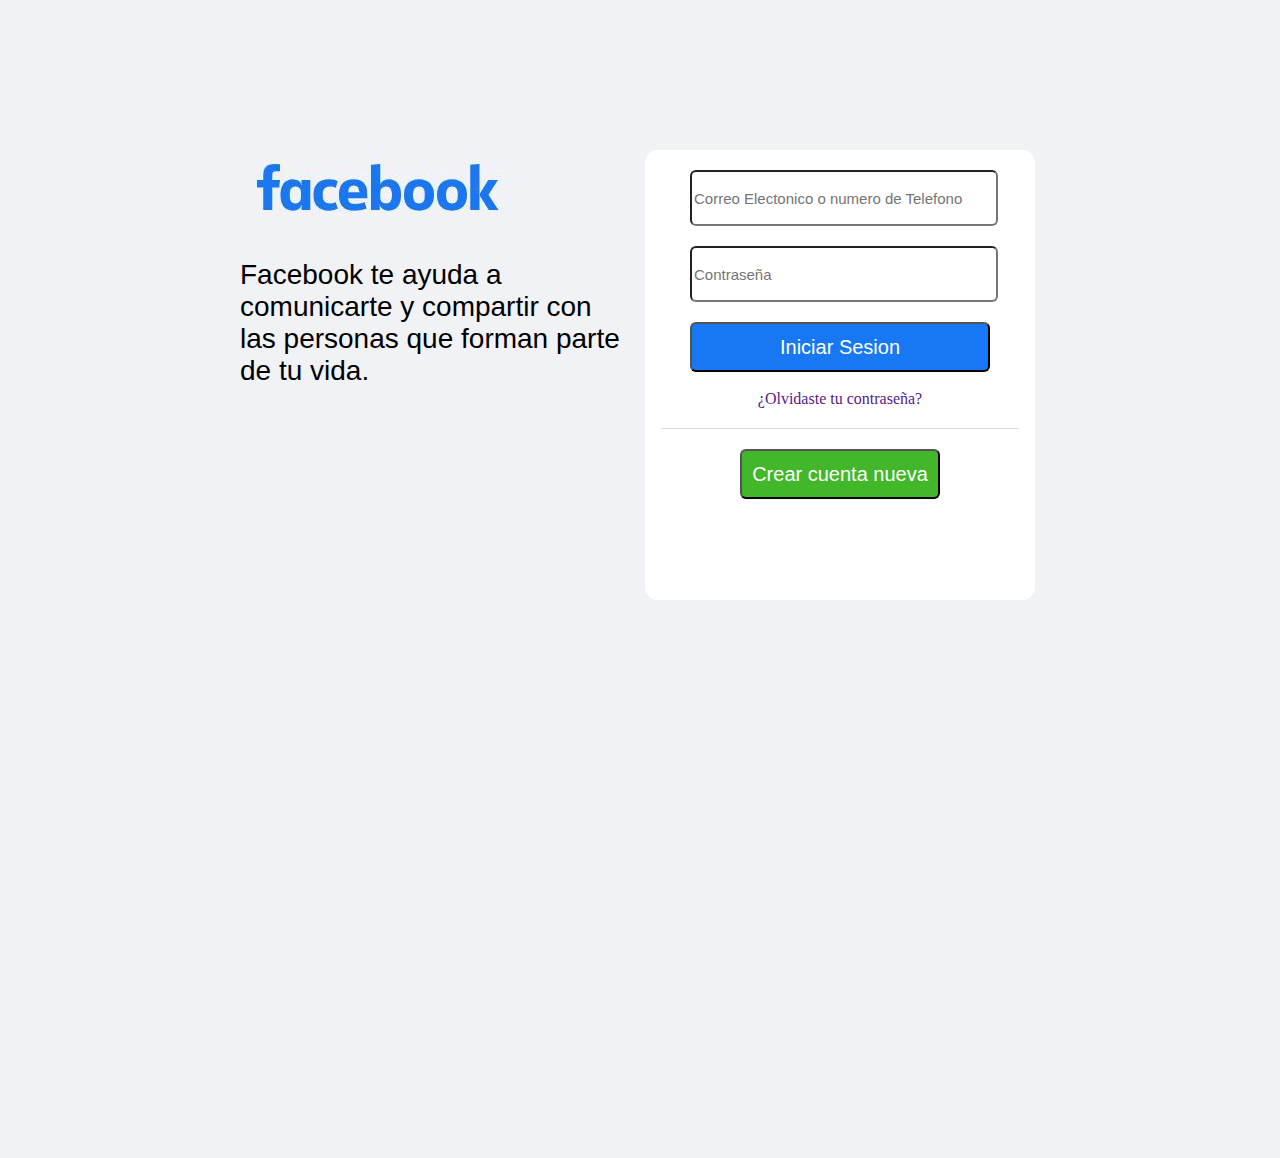
==== Facebook/login.html @ abfb28f8 "1.00.00" ====
<!DOCTYPE html>
<html>
<head>
    <meta charset='utf-8'>
    <meta http-equiv='X-UA-Compatible' content='IE=edge'>
    <title>Facebook - Inicia sesion o registrate</title>
    <meta name='viewport' content='width=device-width, initial-scale=1'>
    <link rel='stylesheet' type='text/css' media='screen' href='main.css'>
    <script src='main.js'></script>
    <style>
        body{
            background-color: #f0f2f5;
        }
        .contenedor{
            
            width: auto;
            height: 1000px;
        }
        .contenedordatos{
            
            width: 800px;
            height: 500px;
            margin: auto;
            margin-top: 150px;
        }
        .contenedortexto{
            
            width: 395px;
            height: 500px;
            float: left;
        }
        .contenedorformulario{
            
            width: 395px;
            height: 500px;
            float: right;
        }
        .text{
            font-family: SFProDisplay-Regular, Helvetica, Arial, sans-serif;
            font-size: 28px;
            font-weight: normal;
            line-height: 32px;
        }   
        .contenedorformularioinput{
            
            width: 390px;
            height: 450px;
            background-color: white;
            border-radius: 3%;
        }
        .cajadetexto{
            height: 50px;
            width: 300px;
            font-size: 15px;
            margin-left: 45px;
            margin-top: 20px;
            border-radius: 6px;
        }
        .cajaboton{
            height: 50px;
            width: 300px;
            margin-top: 20px;
            margin-left: 45px;
            background-color: #1877F2;
            font-size: 20px;
            color: white;
            border-radius: 6px;
        }
        .cajaboton:hover{
            height: 50px;
            width: 300px;
            margin-top: 20px;
            margin-left: 45px;
            background-color: #196fe0dc;
            font-size: 20px;
            color: white;
            border-radius: 6px;
        }
        .borde {
            align-items: center;
            border-bottom: 1px solid #dadde1;
            display: flex;
            margin: 20px 16px;
            text-align: center;
        }
        .cajaboton2{
            height: 50px;
            width: 200px;
            margin-top: 20px;
            margin:auto;
            background-color: #42B72A;
            font-size: 20px;
            color: white;
            border-radius: 6px;
        }
        .cajaboton2:hover{
            height: 50px;
            width: 200px;
            margin-top: 20px;
            margin:auto;
            background-color: #67c554;
            font-size: 20px;
            color: white;
            border-radius: 6px;
        }

    </style>
</head>
<body>
    <div class="contenedor">
        <div class="contenedordatos">
            <div class="contenedortexto">
                <img src="img/logo.jpn.JPG">
                <p class="text">
                    Facebook te ayuda a comunicarte y compartir con las personas que forman parte de tu vida.
                </p>
            </div>
            <div class="contenedorformulario">
                <div class="contenedorformularioinput">
                    <input type="text" placeholder="Correo Electonico o numero de Telefono" class="cajadetexto"/>
                    <input type="password" placeholder="Contraseña" class="cajadetexto"/>
                    <button class="cajaboton">Iniciar Sesion</button><br><br>
                    <center>
                        <a href="" style="text-decoration: none;" >
                            ¿Olvidaste tu contraseña?
                        </a>
                        <div class="borde"></div>
                        <button class="cajaboton2">Crear cuenta nueva</button>
                    </center>
                    
                </div>
            </div>

        </div>

    </div>

</body>
</html>
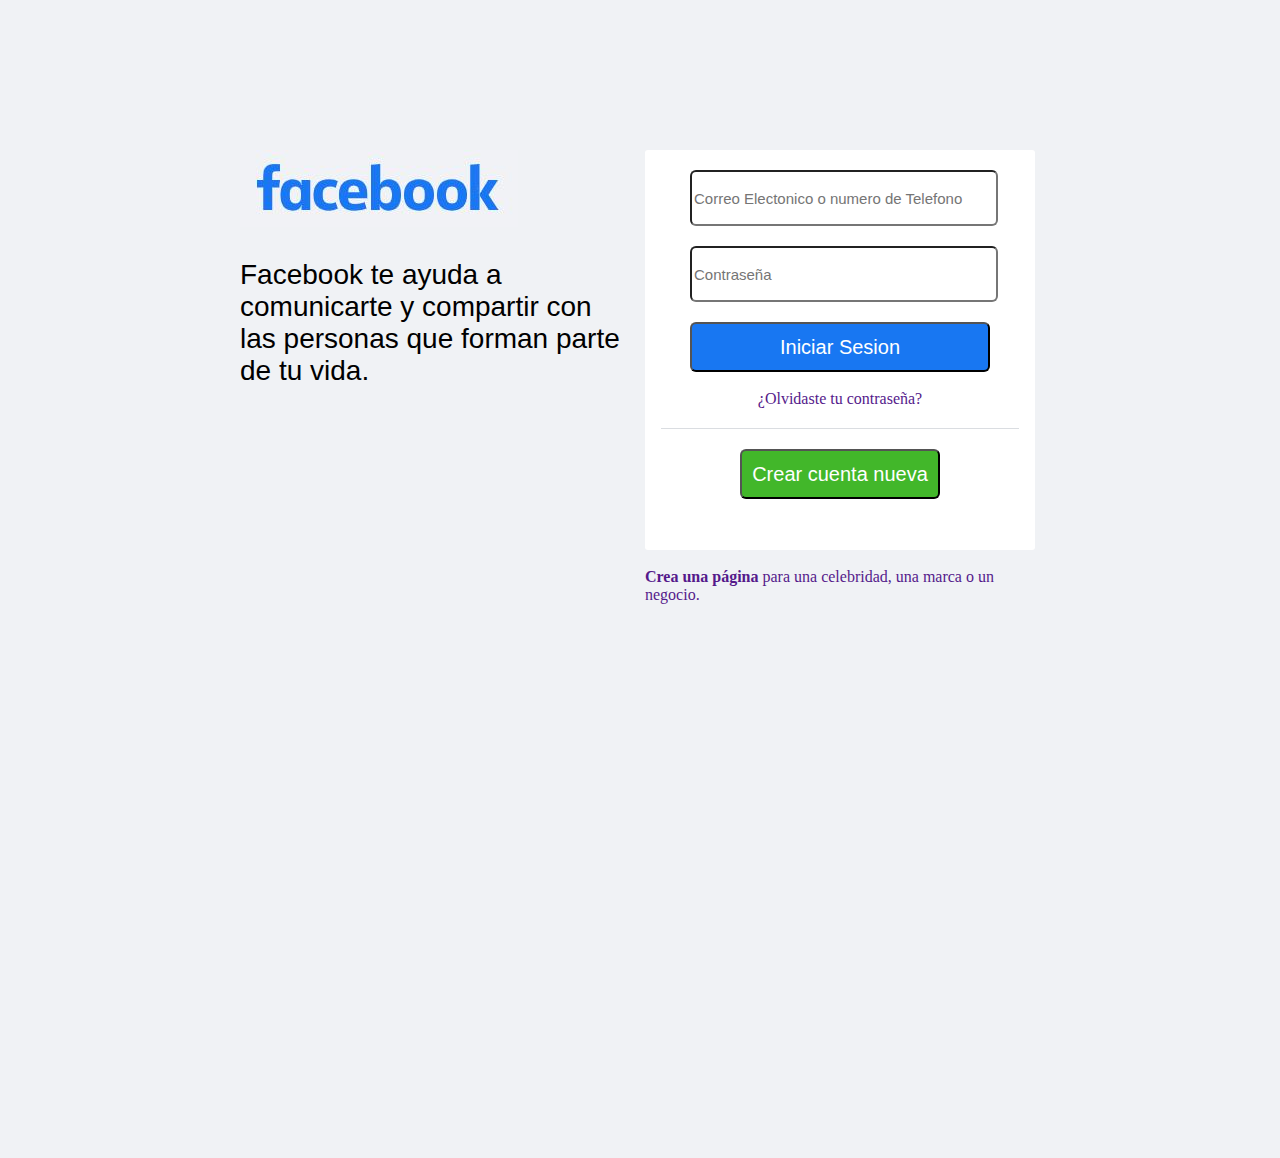
==== commit 24fbba55: "v1.1" ====
--- a/Facebook/login.html
+++ b/Facebook/login.html
@@ -44,9 +44,9 @@
         .contenedorformularioinput{
             
             width: 390px;
-            height: 450px;
+            height: 400px;
             background-color: white;
-            border-radius: 3%;
+            border-radius: 3px;
         }
         .cajadetexto{
             height: 50px;
@@ -115,7 +115,7 @@
                     Facebook te ayuda a comunicarte y compartir con las personas que forman parte de tu vida.
                 </p>
             </div>
-            <div class="contenedorformulario">
+            <div class="contenedorformulario" class="text">
                 <div class="contenedorformularioinput">
                     <input type="text" placeholder="Correo Electonico o numero de Telefono" class="cajadetexto"/>
                     <input type="password" placeholder="Contraseña" class="cajadetexto"/>
@@ -129,6 +129,10 @@
                     </center>
                     
                 </div>
+                <br>
+                <a href="" style="text-decoration: none;">
+                    <b>Crea una página</b> para una celebridad, una marca o un negocio.
+                </a> 
             </div>
 
         </div>
